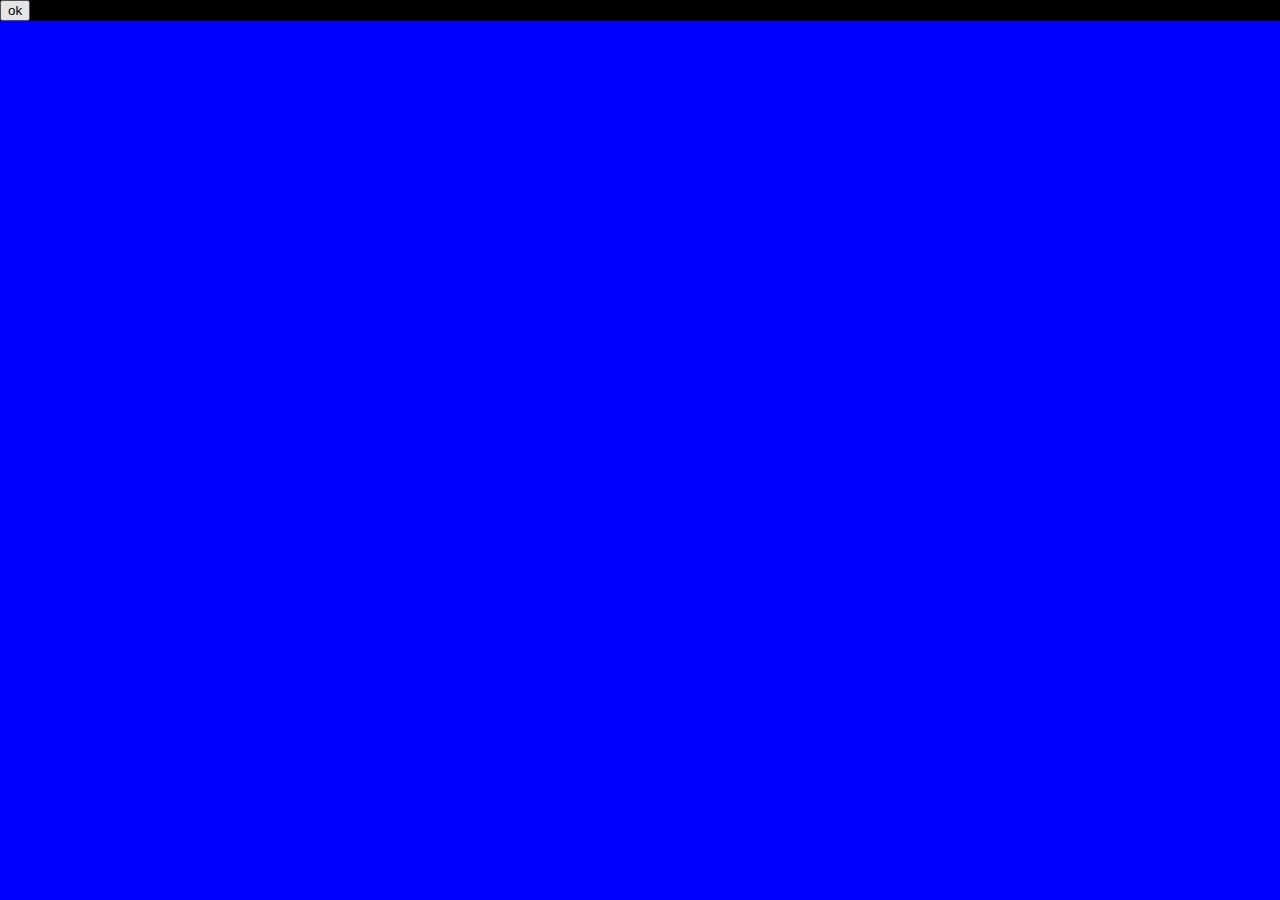
==== index.html @ dba35342 "Opdracht 1" ====
<!DOCTYPE html>
<html lang="en">
<head>
    <meta charset="UTF-8">
    <meta name="viewport" content="width=device-width, initial-scale=1">
    <link rel="stylesheet" type="text/css" href="style.css">
    <title>Home</title>
</head>
<body>
<header>
    <div>
        <button>ok</button>
    </div>
</header>
</body>
</html>
---- style.css ----
* {
    box-sizing:border-box }
header {
    background-color:black;
    height: 10%;
}
body {
    background-color: blue;
    margin: 0px;
}
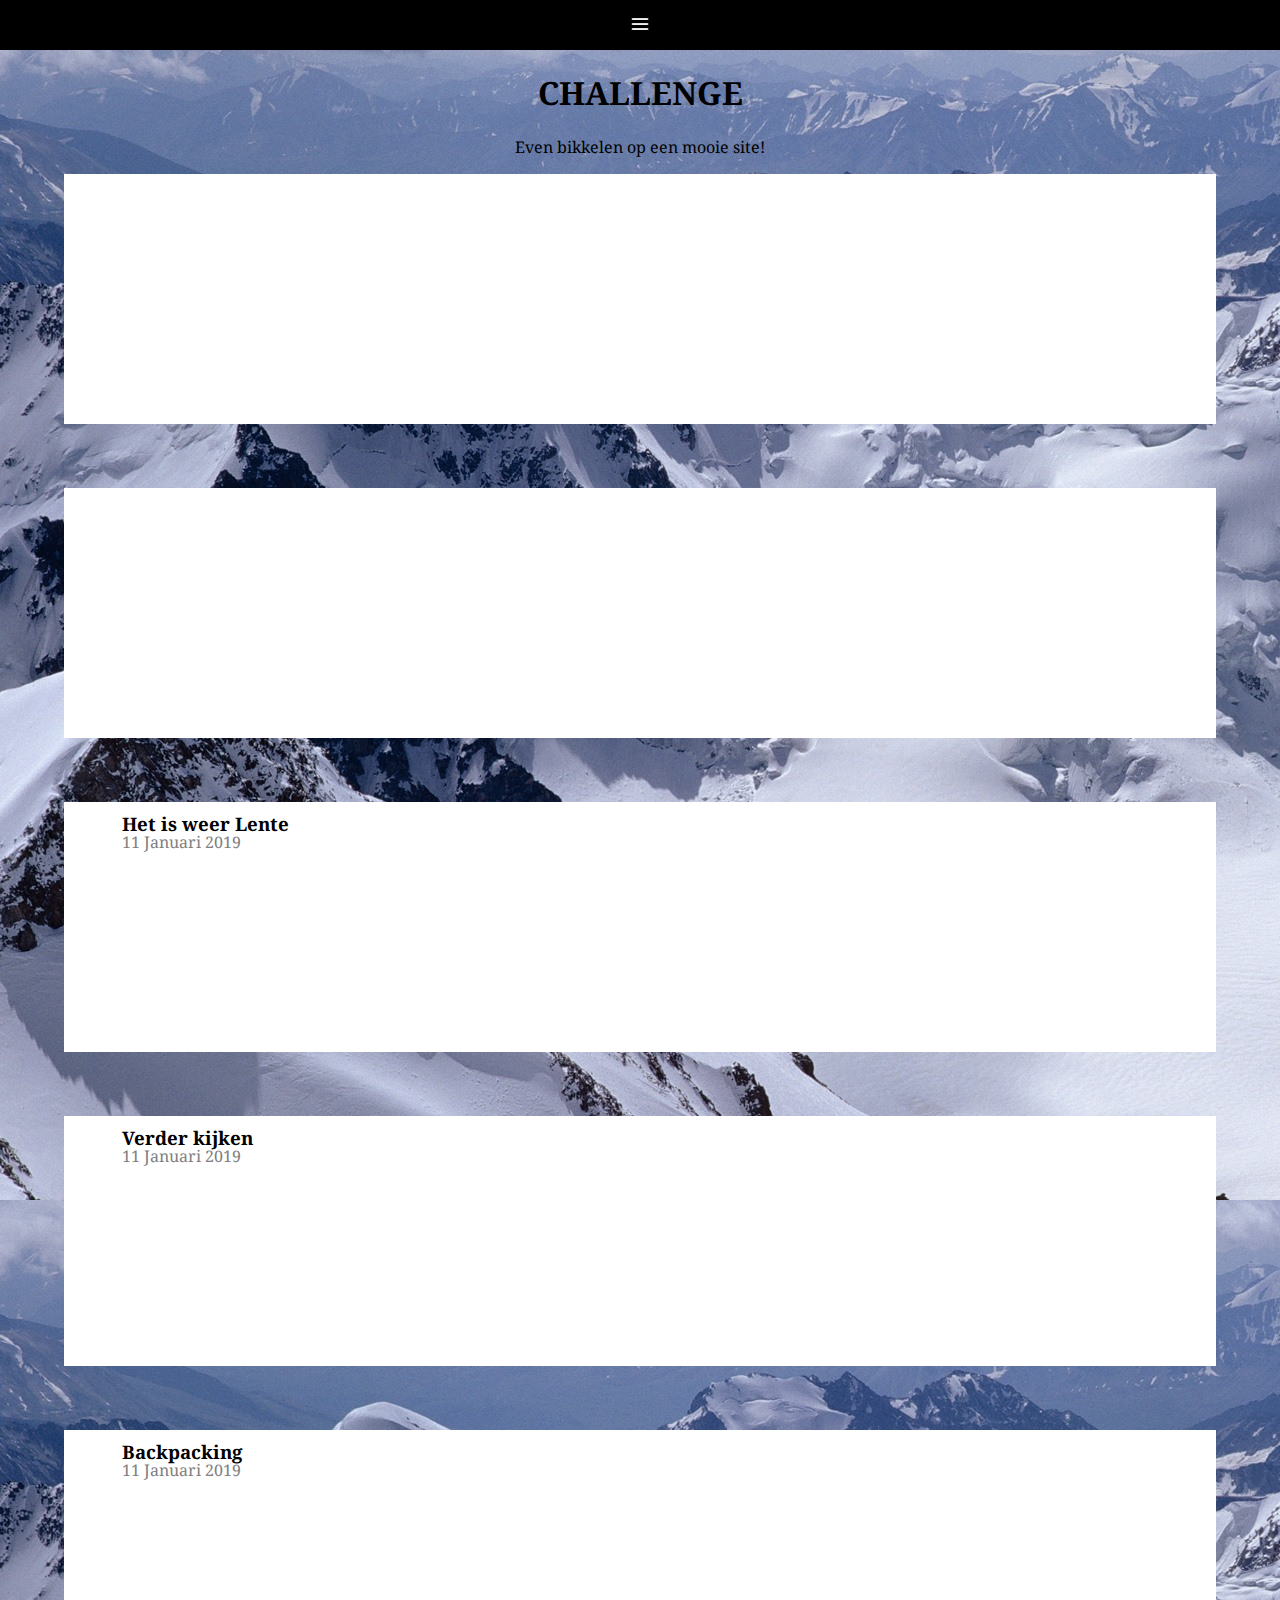
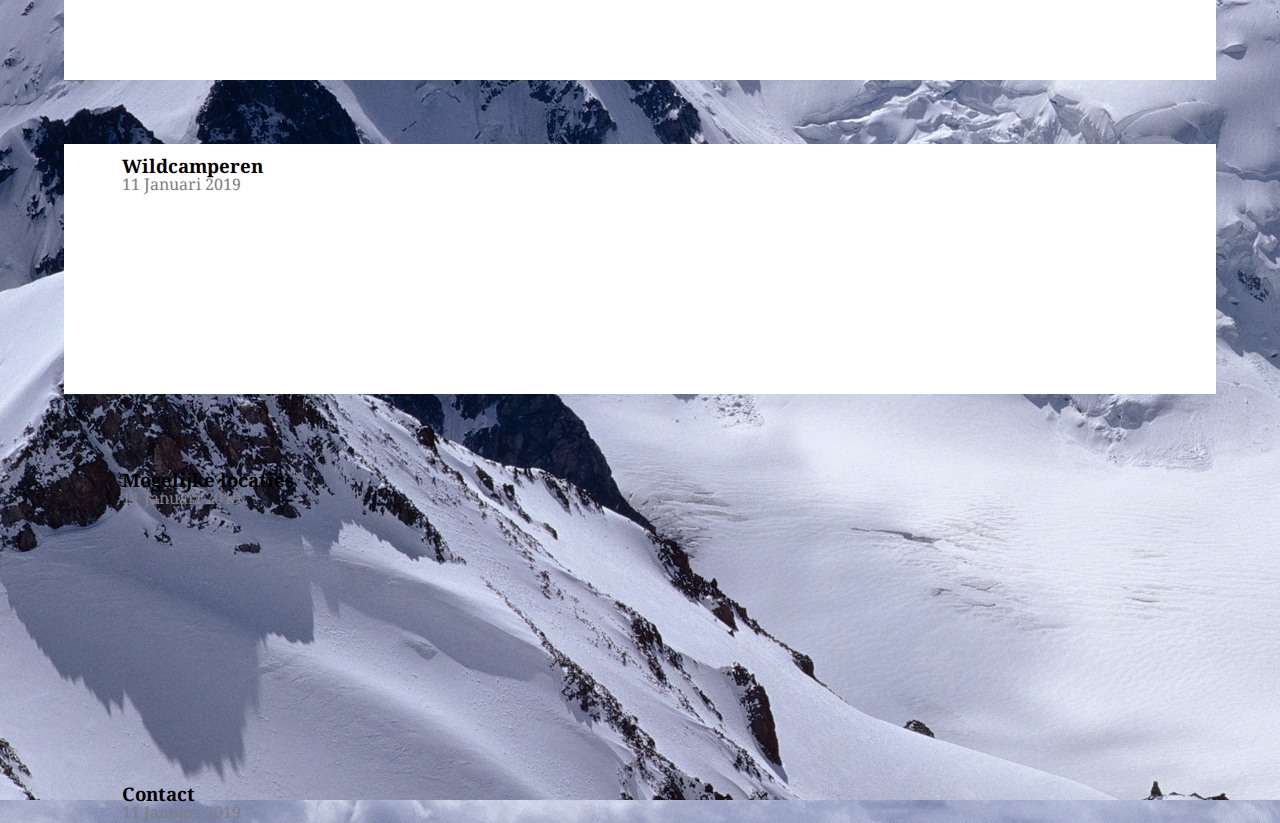
==== commit 6c11a4e0: "font toegevoegd, Homepage is nu geschikt voor mobiel" ====
--- a/index.html
+++ b/index.html
@@ -4,13 +4,37 @@
     <meta charset="UTF-8">
     <meta name="viewport" content="width=device-width, initial-scale=1">
     <link rel="stylesheet" type="text/css" href="style.css">
+    <link href="https://fonts.googleapis.com/css?family=Noto+Serif:400,700" rel="stylesheet">
     <title>Home</title>
 </head>
 <body>
 <header>
+    <button>
     <div>
-        <button>ok</button>
+        <img src="img/menu.png" height="20px" alt="">
     </div>
+    </button>
 </header>
+<h1 class="tekst">CHALLENGE</h1>
+<p class="tekst">Even bikkelen op een mooie site!</p>
+<div class="whitefield">
+    <p class="middle">11 Januari 2019</p>
+    <h3 class="bottom">Het is weer Lente</h3>
+</div>
+<div class="whitefield">
+    <p class="middle">11 Januari 2019</p>
+    <h3 class="bottom">Verder kijken</h3></div>
+<div class="whitefield">
+    <p class="middle">11 Januari 2019</p>
+    <h3 class="bottom">Backpacking</h3></div>
+<div class="whitefield">
+    <p class="middle">11 Januari 2019</p>
+    <h3 class="bottom">Wildcamperen</h3></div>
+<div class="whitefield">
+    <p class="middle">11 Januari 2019</p>
+    <h3 class="bottom">Mogelijke locaties</h3></div></div>
+<div class="whitefield">
+    <p class="middle">11 Januari 2019</p>
+    <h3 class="bottom">Contact</h3></div></div>
 </body>
 </html>--- a/style.css
+++ b/style.css
@@ -3,8 +3,37 @@
 header {
     background-color:black;
     height: 10%;
+    width: 100%;
 }
 body {
-    background-color: blue;
+    background-image: url("img/background.jpg");
     margin: 0px;
+    font-family: 'Noto Serif', serif;
+    width:100%;
+}
+button {
+    background-color: black;
+    border: none;
+    padding:0px;
+    height:50px;
+    width:100%;
+}
+.tekst {
+    text-align: center;
+}
+.whitefield {
+    margin-left:5%;
+    margin-bottom:5%;
+    width: 90%;
+    background-color: white;
+    height: 250px;
+}
+.bottom {
+    margin-left: 5%;
+    margin-top: -5%
+}
+.middle {
+    margin-left: 5%;
+    padding-top: 57%;
+    color: gray;
 }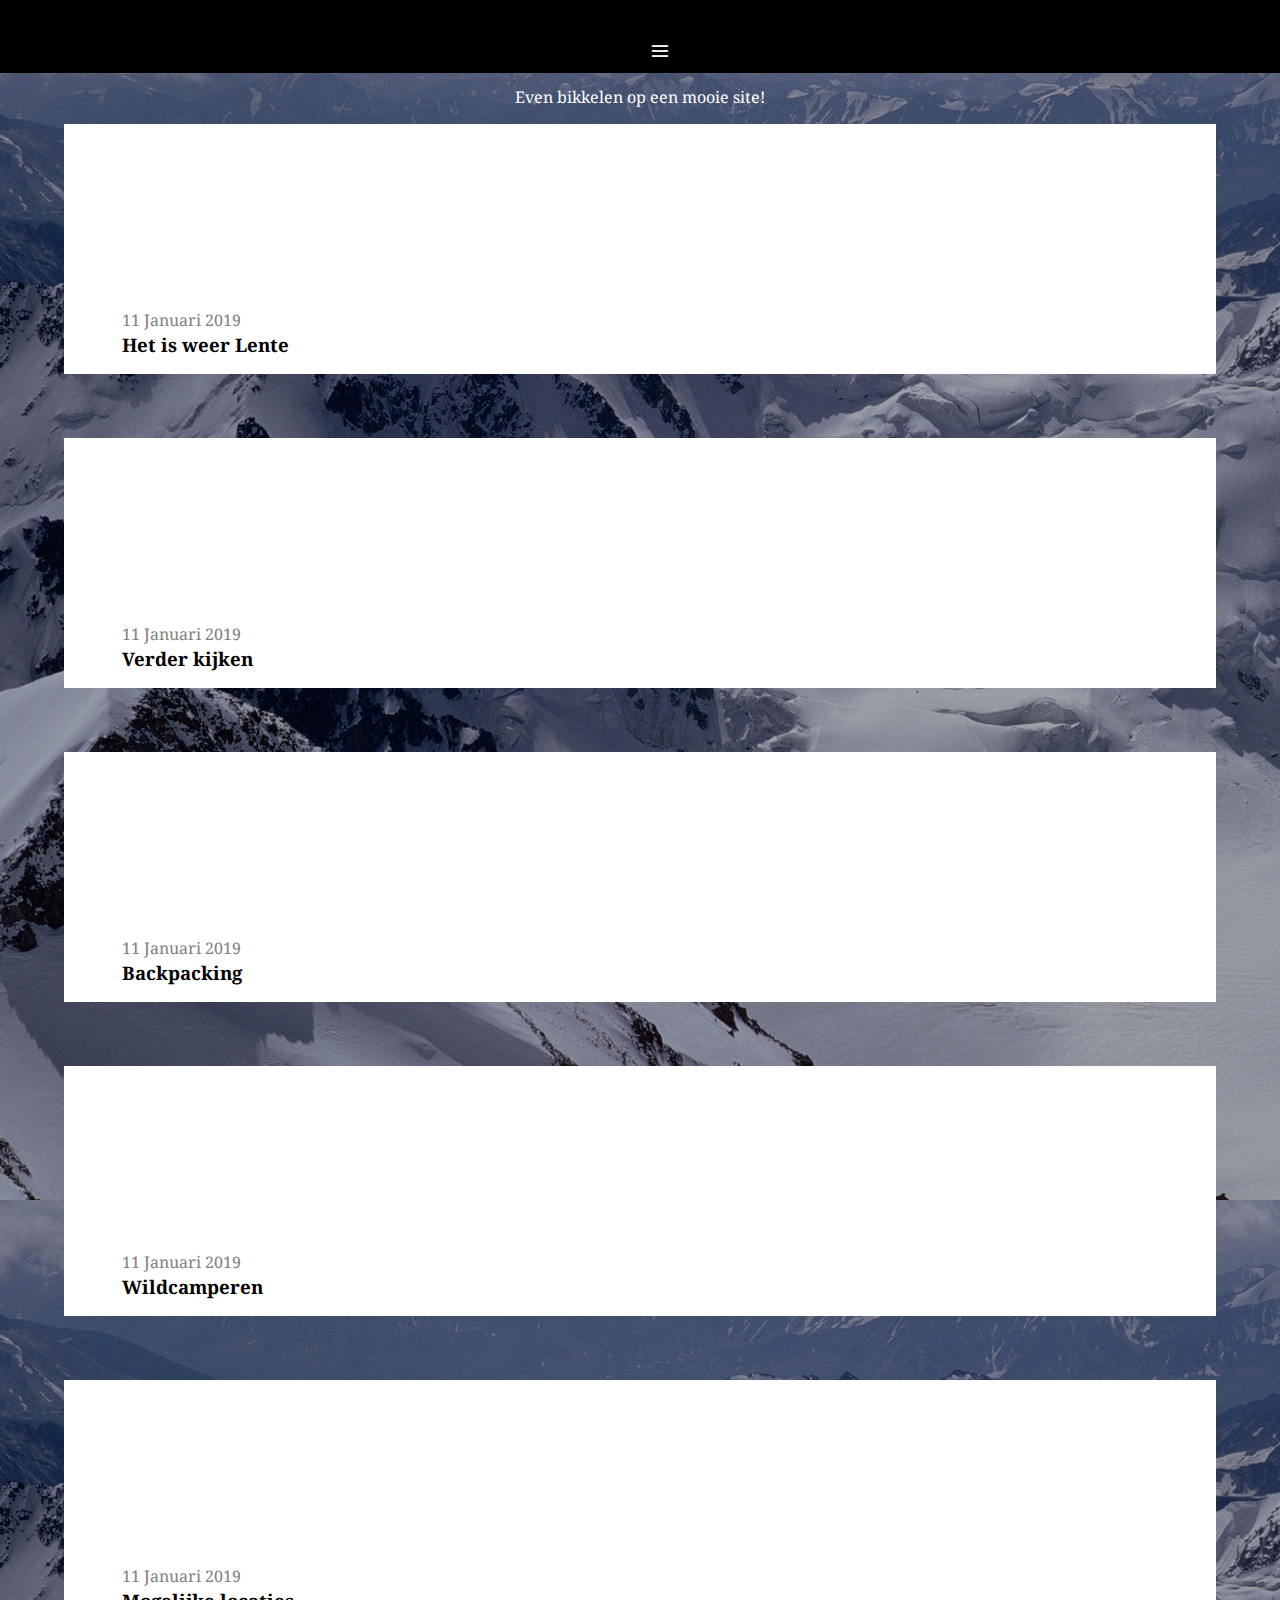
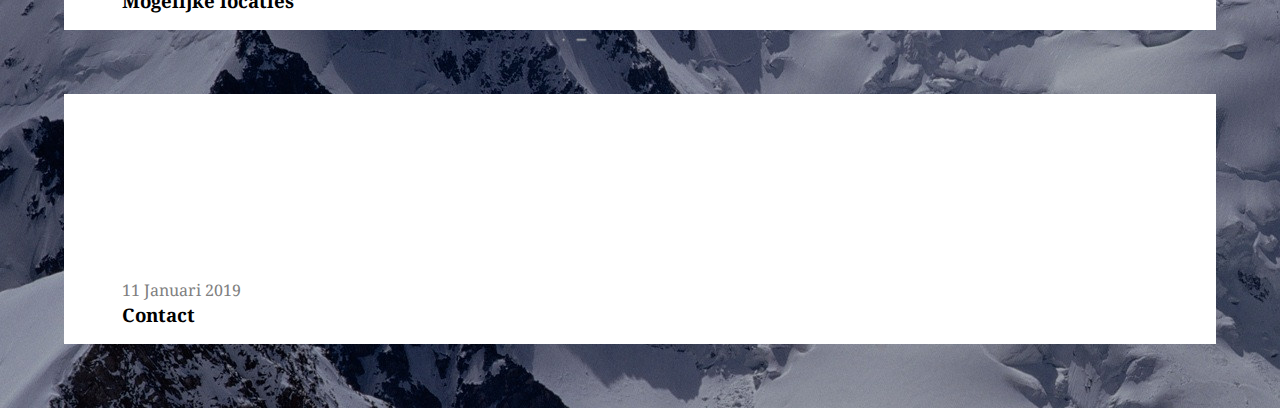
==== commit 173dae8f: "font toegevoegd, Homepage is nu geschikt voor mobiel" ====
--- a/index.html
+++ b/index.html
@@ -10,13 +10,30 @@
 <body>
 <header>
     <button>
-    <div>
-        <img src="img/menu.png" height="20px" alt="">
-    </div>
+        <input type="checkbox" id="trigger"/>
+        <div class="responsive-menu">
+            <ul>
+                <li>
+                    <label for="trigger">
+                        <img src="img/menu.png" height="20px" alt="">
+                    </label>
+                    <ul>
+                        <li>archeologie</li>
+                        <li>backpacking</li>
+                        <li>bergbeklimmen</li>
+                        <form action="">
+                            <input type="text" name="Search" value="search" id="textfield">
+                        </form>
+                    </ul>
+                </li>
+            </ul>
+        </div>
     </button>
 </header>
-<h1 class="tekst">CHALLENGE</h1>
-<p class="tekst">Even bikkelen op een mooie site!</p>
+<div>
+    <h1 class="tekst">CHALLENGE</h1>
+    <p class="tekst">Even bikkelen op een mooie site!</p>
+</div>
 <div class="whitefield">
     <p class="middle">11 Januari 2019</p>
     <h3 class="bottom">Het is weer Lente</h3>
@@ -32,9 +49,11 @@
     <h3 class="bottom">Wildcamperen</h3></div>
 <div class="whitefield">
     <p class="middle">11 Januari 2019</p>
-    <h3 class="bottom">Mogelijke locaties</h3></div></div>
+    <h3 class="bottom">Mogelijke locaties</h3></div>
+</div>
 <div class="whitefield">
     <p class="middle">11 Januari 2019</p>
-    <h3 class="bottom">Contact</h3></div></div>
+    <h3 class="bottom">Contact</h3></div>
+</div>
 </body>
 </html>--- a/style.css
+++ b/style.css
@@ -17,9 +17,13 @@
     padding:0px;
     height:50px;
     width:100%;
+    top: 0;
+    position: fixed;
+    padding-bottom: -10px;
 }
 .tekst {
     text-align: center;
+    color: white;
 }
 .whitefield {
     margin-left:5%;
@@ -30,10 +34,43 @@
 }
 .bottom {
     margin-left: 5%;
-    margin-top: -5%
+    margin-top: -15px;
 }
 .middle {
     margin-left: 5%;
-    padding-top: 57%;
+    padding-top: 185px;
     color: gray;
+}
+li {
+    list-style-type: none;
+    padding-bottom: 5px;
+}
+.responsive-menu {
+    display: block;
+    background-color: black;
+    color: white;
+    text-align: center;
+    padding-top: 10px;
+    font-size: 200%;
+}
+.responsive-menu ul li ul li {
+    margin: 0px;
+    margin-left: 0px;
+}
+.responsive-menu ul li ul {
+    display: none;
+    font-size: 60%;
+    padding-top: 10px;
+    padding-left: 0px;
+}
+#trigger {
+    display: none;
+}
+#trigger:checked + .responsive-menu ul li:hover ul {
+    display: block;
+}
+#textfield {
+    border: none;
+    background-color: black;
+    color: white;
 }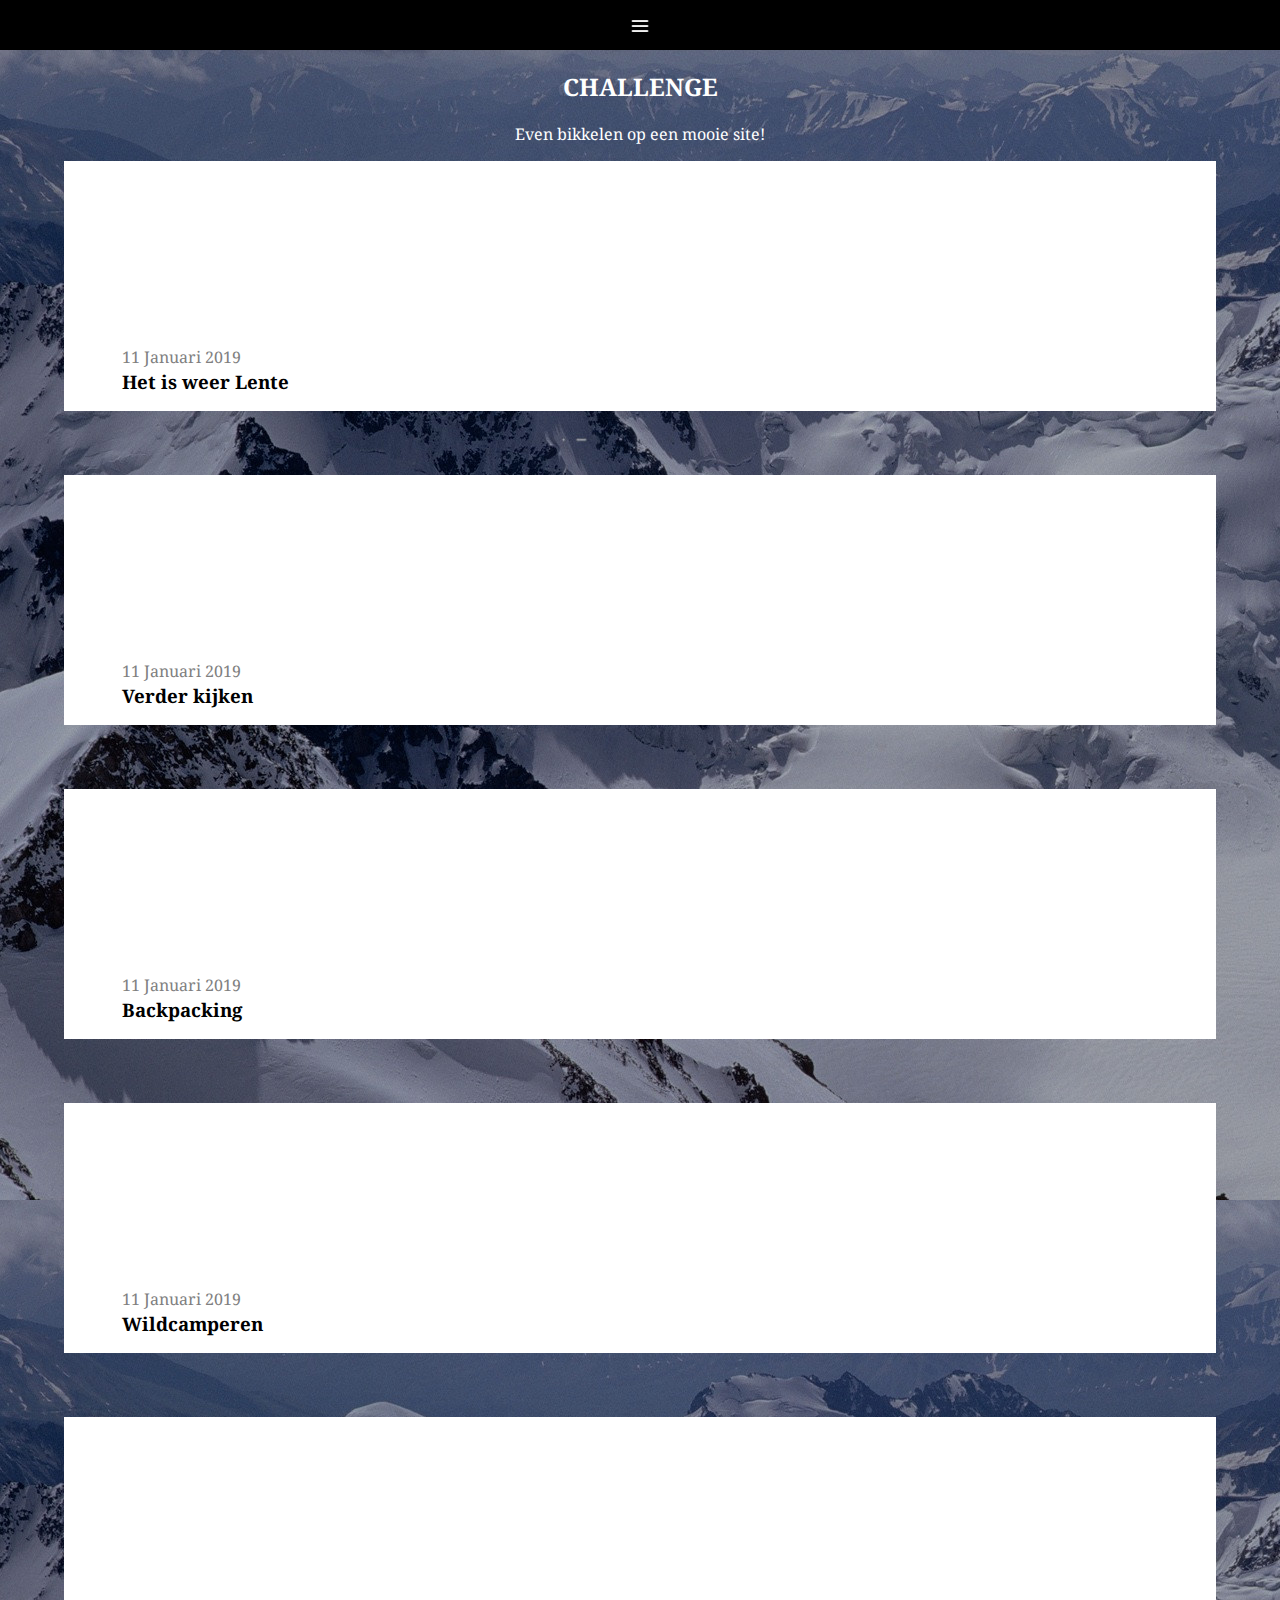
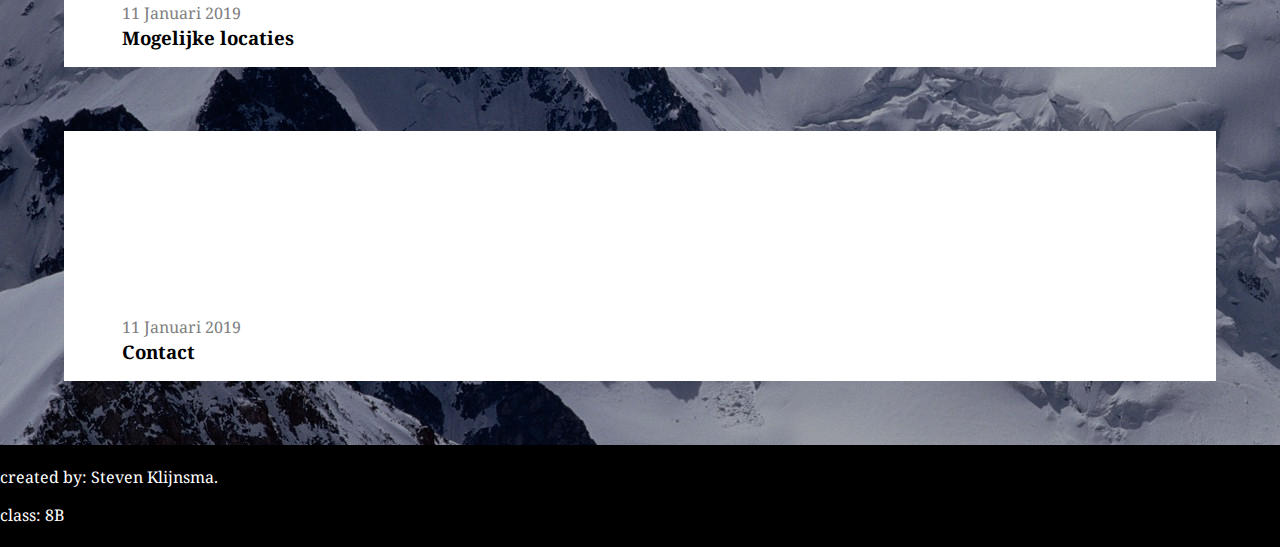
==== commit a0c43cfe: "done to much to write down to be honest .." ====
--- a/index.html
+++ b/index.html
@@ -5,7 +5,7 @@
     <meta name="viewport" content="width=device-width, initial-scale=1">
     <link rel="stylesheet" type="text/css" href="style.css">
     <link href="https://fonts.googleapis.com/css?family=Noto+Serif:400,700" rel="stylesheet">
-    <title>Home</title>
+    <title>Challenge Home</title>
 </head>
 <body>
 <header>
@@ -18,12 +18,12 @@
                         <img src="img/menu.png" height="20px" alt="">
                     </label>
                     <ul>
-                        <li>archeologie</li>
-                        <li>backpacking</li>
-                        <li>bergbeklimmen</li>
-                        <form action="">
-                            <input type="text" name="Search" value="search" id="textfield">
-                        </form>
+                        <a href="archeologie.html"><li class="list">Archeologie</li></a>
+                        <a href="backpacking.html"><li class="list">Backpacking</li></a>
+                        <a href="bergklimmen.html"><li class="list">Bergbeklimmen</li></a>
+                            <form action="">
+                                <input type="text" name="Search" value="search" id="textfield"><img src="img/search.png" height="10px" alt="">
+                            </form>
                     </ul>
                 </li>
             </ul>
@@ -31,29 +31,49 @@
     </button>
 </header>
 <div>
-    <h1 class="tekst">CHALLENGE</h1>
+    <a href="index.html"><h2 class="tekst">CHALLENGE</h2></a>
     <p class="tekst">Even bikkelen op een mooie site!</p>
 </div>
+<a href="Lente.html">
 <div class="whitefield">
     <p class="middle">11 Januari 2019</p>
     <h3 class="bottom">Het is weer Lente</h3>
 </div>
+</a>
+<a href="verderKijken.html">
 <div class="whitefield">
     <p class="middle">11 Januari 2019</p>
-    <h3 class="bottom">Verder kijken</h3></div>
+    <h3 class="bottom">Verder kijken</h3>
+</div>
+</a>
+<a href="backpackmessage.html">
 <div class="whitefield">
     <p class="middle">11 Januari 2019</p>
-    <h3 class="bottom">Backpacking</h3></div>
+    <h3 class="bottom">Backpacking</h3>
+</div>
+</a>
+<a href="wildcamperen.html">
 <div class="whitefield">
     <p class="middle">11 Januari 2019</p>
-    <h3 class="bottom">Wildcamperen</h3></div>
+    <h3 class="bottom">Wildcamperen</h3>
+</div>
+</a>
+<a href="locaties.html">
 <div class="whitefield">
     <p class="middle">11 Januari 2019</p>
-    <h3 class="bottom">Mogelijke locaties</h3></div>
+    <h3 class="bottom">Mogelijke locaties</h3>
+</div>
+</a>
+<a href="contact.html">
 </div>
 <div class="whitefield">
     <p class="middle">11 Januari 2019</p>
     <h3 class="bottom">Contact</h3></div>
 </div>
+</a>
+<footer>
+    <p>created by:  Steven Klijnsma.</p>
+    <p>class: 8B</p>
+</footer>
 </body>
 </html>--- a/style.css
+++ b/style.css
@@ -1,50 +1,73 @@
 * {
-    box-sizing:border-box }
+    box-sizing: border-box
+}
+
 header {
-    background-color:black;
+    background-color: black;
     height: 10%;
     width: 100%;
 }
+
 body {
     background-image: url("img/background.jpg");
     margin: 0px;
     font-family: 'Noto Serif', serif;
-    width:100%;
+    width: 100%;
+    padding-top: 50px;
 }
+
 button {
     background-color: black;
     border: none;
-    padding:0px;
-    height:50px;
-    width:100%;
+    padding: 0px;
+    height: 50px;
+    width: 100%;
     top: 0;
     position: fixed;
     padding-bottom: -10px;
 }
+
 .tekst {
     text-align: center;
     color: white;
 }
+
 .whitefield {
-    margin-left:5%;
-    margin-bottom:5%;
+    margin-left: 5%;
+    margin-bottom: 5%;
     width: 90%;
     background-color: white;
     height: 250px;
 }
+
 .bottom {
     margin-left: 5%;
     margin-top: -15px;
+    color: black;
 }
+
 .middle {
     margin-left: 5%;
     padding-top: 185px;
     color: gray;
 }
+
+ul {
+    margin: 0px;
+    padding: 0px;
+}
+
 li {
     list-style-type: none;
     padding-bottom: 5px;
+    color: white;
 }
+
+.list {
+    text-align: left;
+    padding-left: 20px;
+}
+
 .responsive-menu {
     display: block;
     background-color: black;
@@ -53,24 +76,46 @@
     padding-top: 10px;
     font-size: 200%;
 }
+
 .responsive-menu ul li ul li {
     margin: 0px;
     margin-left: 0px;
 }
+
 .responsive-menu ul li ul {
     display: none;
     font-size: 60%;
     padding-top: 10px;
     padding-left: 0px;
 }
+
 #trigger {
     display: none;
 }
+
 #trigger:checked + .responsive-menu ul li:hover ul {
     display: block;
 }
+
 #textfield {
     border: none;
     background-color: black;
     color: white;
+}
+
+a {
+    text-decoration: none;
+}
+
+#wrapper {
+    background-color: white;
+    color: black;
+    padding: 0px 10px 10px 10px;
+}
+
+footer {
+    background-color: black;
+    color: white;
+    padding-top: 5px;
+    padding-bottom: 5px;
 }